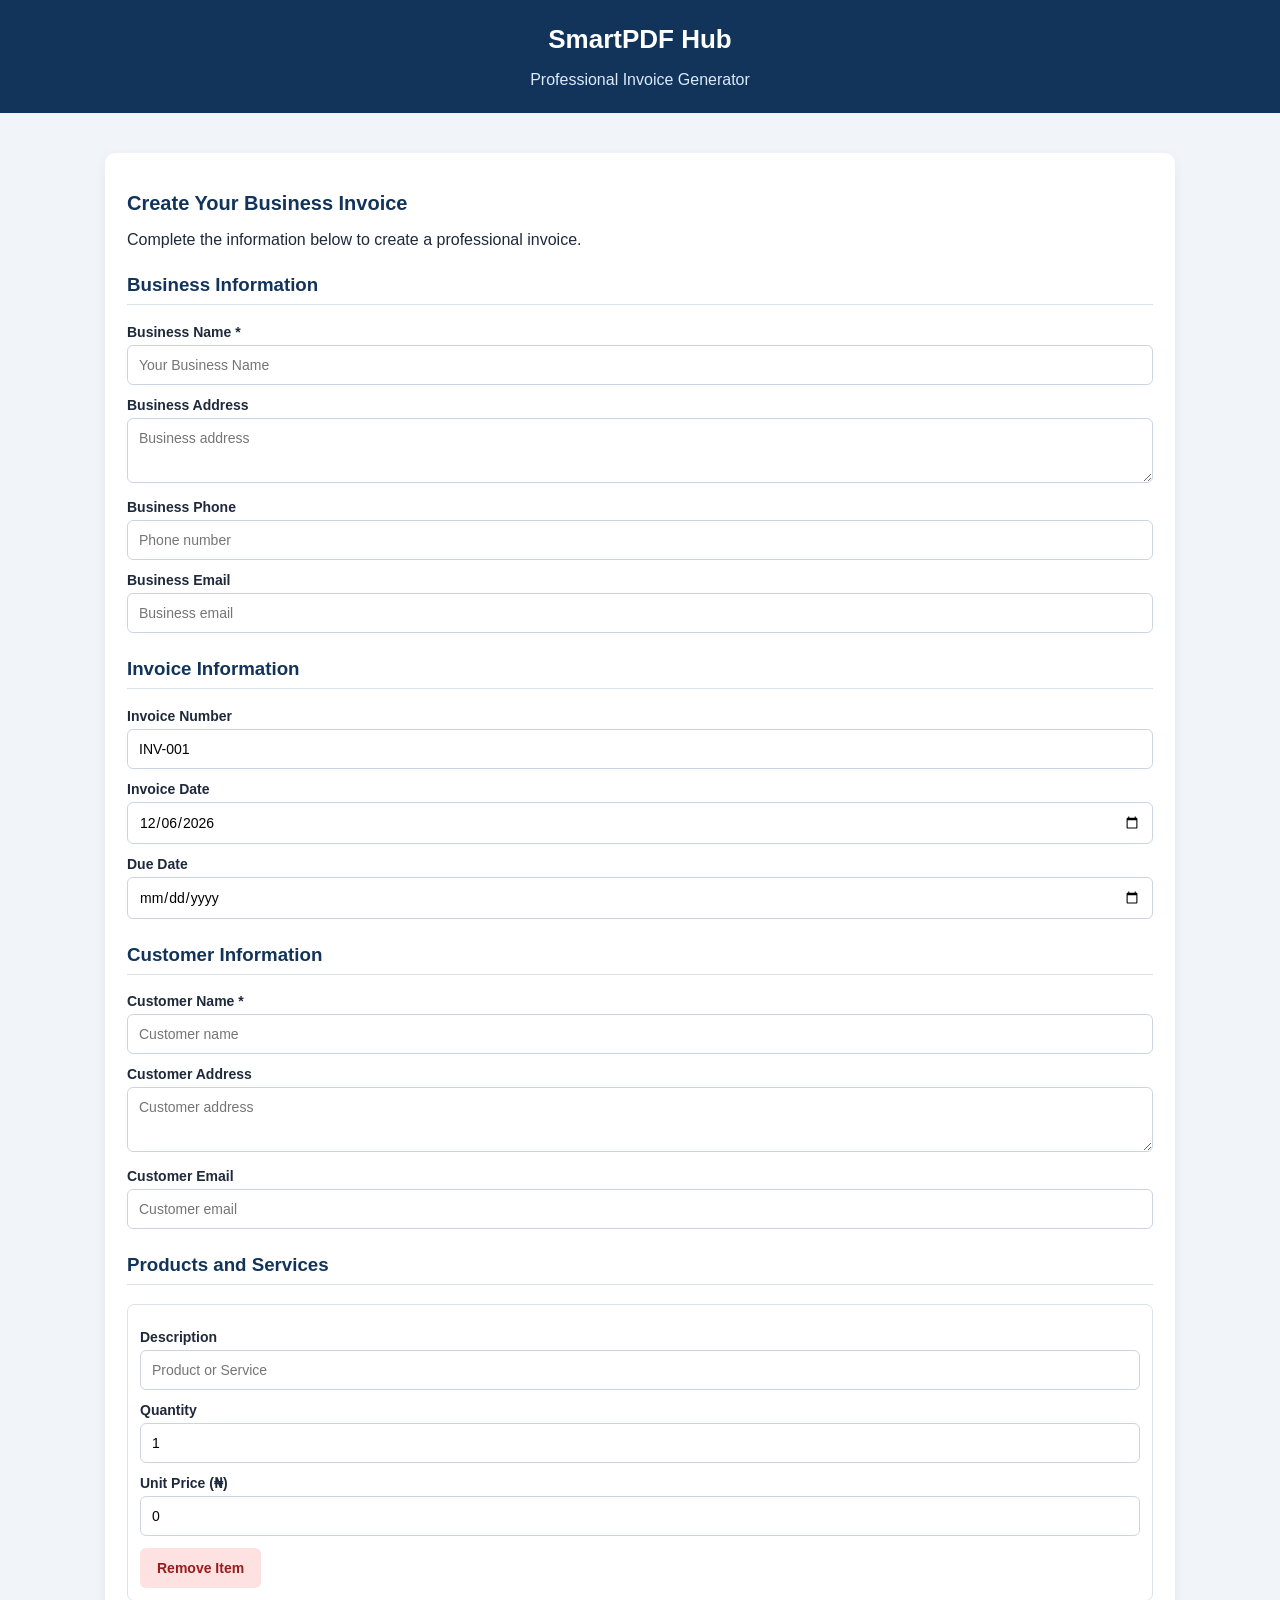
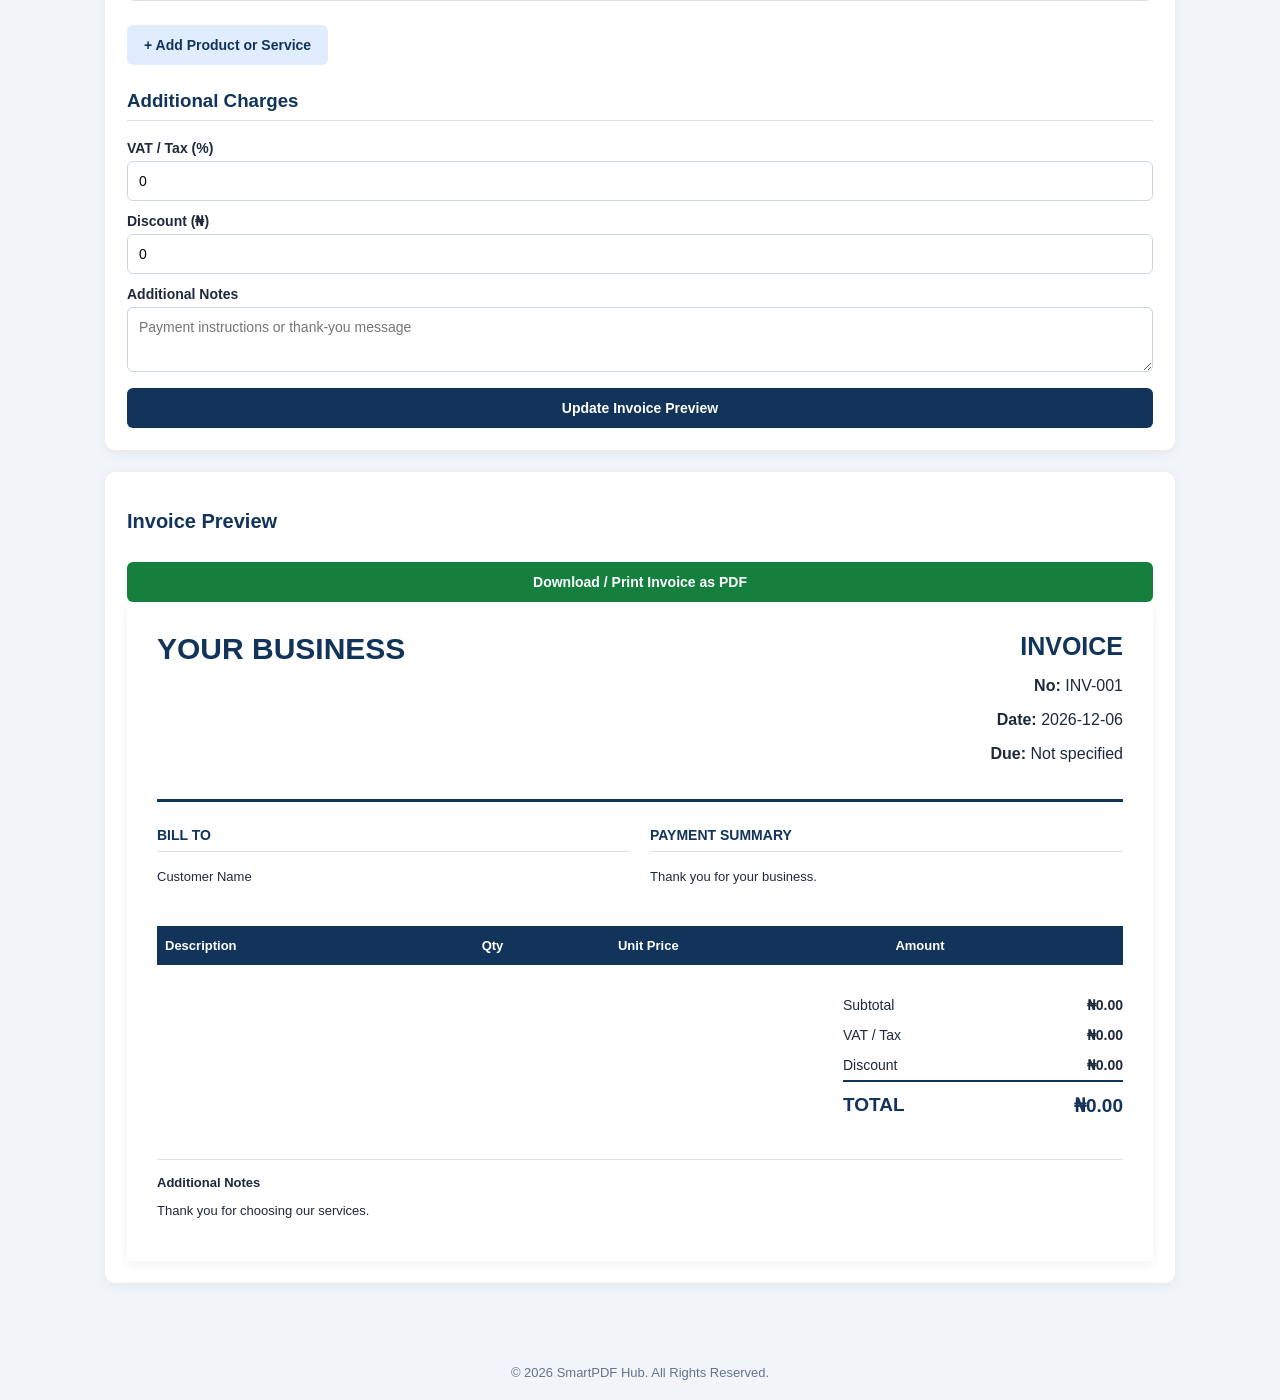
==== invoice-generator.html @ 7f0e7bc0 "Create invoice-generator.html Add Professional Invoice Generator" ====
<!DOCTYPE html>
<html lang="en">
<head>
<meta charset="UTF-8">
<meta name="viewport" content="width=device-width, initial-scale=1.0">

<title>Professional Invoice Generator | SmartPDF Hub</title>

<meta name="description" content="Create professional business invoices online for free. Calculate totals, add VAT and download printable PDF invoices with SmartPDF Hub.">

<meta name="robots" content="index, follow">

<style>
* {
    box-sizing: border-box;
}

body {
    margin: 0;
    font-family: Arial, Helvetica, sans-serif;
    background: #f1f5f9;
    color: #1e293b;
}

header {
    background: #12345a;
    color: white;
    text-align: center;
    padding: 24px 15px;
}

header h1 {
    margin: 0;
    font-size: 26px;
}

header p {
    margin-bottom: 0;
    color: #dbeafe;
}

.container {
    max-width: 1100px;
    margin: 25px auto;
    padding: 15px;
}

.panel {
    background: white;
    padding: 22px;
    border-radius: 10px;
    margin-bottom: 22px;
    box-shadow: 0 3px 12px rgba(0,0,0,.06);
}

h2 {
    color: #12345a;
    font-size: 20px;
}

h3 {
    color: #12345a;
    border-bottom: 1px solid #dbe2ea;
    padding-bottom: 8px;
    margin-top: 25px;
}

label {
    display: block;
    font-weight: bold;
    font-size: 14px;
    margin: 12px 0 5px;
}

input, textarea, select {
    width: 100%;
    padding: 11px;
    border: 1px solid #cbd5e1;
    border-radius: 6px;
    font-size: 14px;
    font-family: Arial, sans-serif;
}

textarea {
    min-height: 65px;
}

button {
    padding: 12px 17px;
    border: none;
    border-radius: 6px;
    font-weight: bold;
    cursor: pointer;
    margin-top: 12px;
    font-size: 14px;
}

.add-btn {
    background: #e0edff;
    color: #12345a;
}

.remove-btn {
    background: #fee2e2;
    color: #991b1b;
}

.generate-btn {
    background: #12345a;
    color: white;
    width: 100%;
}

.download-btn {
    background: #15803d;
    color: white;
    width: 100%;
}

.item {
    border: 1px solid #dbe2ea;
    border-radius: 7px;
    padding: 12px;
    margin: 12px 0;
}

.invoice {
    background: white;
    padding: 30px;
    box-shadow: 0 3px 12px rgba(0,0,0,.06);
    overflow-wrap: anywhere;
}

.invoice-top {
    display: flex;
    justify-content: space-between;
    gap: 15px;
    border-bottom: 3px solid #12345a;
    padding-bottom: 20px;
}

.invoice-top h1 {
    color: #12345a;
    margin: 0;
    font-size: 30px;
}

.invoice-number {
    text-align: right;
}

.invoice-number h2 {
    font-size: 25px;
    margin: 0;
}

.details {
    display: flex;
    justify-content: space-between;
    gap: 20px;
    margin: 25px 0;
}

.details div {
    flex: 1;
}

.details h3 {
    font-size: 14px;
    margin-top: 0;
}

.details p {
    font-size: 13px;
    white-space: pre-line;
    line-height: 1.7;
}

table {
    width: 100%;
    border-collapse: collapse;
    margin-top: 20px;
}

th {
    background: #12345a;
    color: white;
    padding: 12px 8px;
    font-size: 13px;
    text-align: left;
}

td {
    border-bottom: 1px solid #dbe2ea;
    padding: 12px 8px;
    font-size: 13px;
}

.totals {
    width: 280px;
    max-width: 100%;
    margin: 25px 0 0 auto;
}

.total-row {
    display: flex;
    justify-content: space-between;
    padding: 7px 0;
    font-size: 14px;
}

.grand-total {
    border-top: 2px solid #12345a;
    font-weight: bold;
    font-size: 19px;
    color: #12345a;
    padding-top: 12px;
}

.notes {
    margin-top: 35px;
    border-top: 1px solid #dbe2ea;
    padding-top: 15px;
    font-size: 13px;
}

footer {
    text-align: center;
    padding: 20px;
    color: #64748b;
    font-size: 13px;
}

@media(max-width:650px) {
    .invoice {
        padding: 15px;
    }

    .invoice-top {
        flex-direction: column;
    }

    .invoice-number {
        text-align: left;
    }

    .details {
        flex-direction: column;
    }

    table {
        font-size: 11px;
    }

    th, td {
        padding: 7px 4px;
    }
}

@page {
    size: A4;
    margin: 15mm;
}

@media print {
    body {
        background: white;
    }

    header,
    .form-panel,
    footer,
    .download-btn {
        display: none !important;
    }

    .container {
        padding: 0;
        margin: 0;
        max-width: none;
    }

    .panel {
        display: none;
    }

    .invoice {
        box-shadow: none;
        padding: 0;
    }

    .invoice-top,
    table,
    .totals,
    .notes {
        break-inside: avoid;
    }
}
</style>
</head>

<body>

<header>
<h1>SmartPDF Hub</h1>
<p>Professional Invoice Generator</p>
</header>

<main class="container">

<section class="panel form-panel">

<h2>Create Your Business Invoice</h2>

<p>Complete the information below to create a professional invoice.</p>

<h3>Business Information</h3>

<label>Business Name *</label>
<input id="business" placeholder="Your Business Name">

<label>Business Address</label>
<textarea id="businessAddress" placeholder="Business address"></textarea>

<label>Business Phone</label>
<input id="businessPhone" placeholder="Phone number">

<label>Business Email</label>
<input id="businessEmail" type="email" placeholder="Business email">

<h3>Invoice Information</h3>

<label>Invoice Number</label>
<input id="invoiceNumber" value="INV-001">

<label>Invoice Date</label>
<input id="invoiceDate" type="date">

<label>Due Date</label>
<input id="dueDate" type="date">

<h3>Customer Information</h3>

<label>Customer Name *</label>
<input id="customer" placeholder="Customer name">

<label>Customer Address</label>
<textarea id="customerAddress" placeholder="Customer address"></textarea>

<label>Customer Email</label>
<input id="customerEmail" type="email" placeholder="Customer email">

<h3>Products and Services</h3>

<div id="items"></div>

<button type="button" class="add-btn" onclick="addItem()">
+ Add Product or Service
</button>

<h3>Additional Charges</h3>

<label>VAT / Tax (%)</label>
<input id="tax" type="number" min="0" max="100" step="0.01" value="0">

<label>Discount (₦)</label>
<input id="discount" type="number" min="0" step="0.01" value="0">

<label>Additional Notes</label>
<textarea id="notes" placeholder="Payment instructions or thank-you message"></textarea>

<button type="button" class="generate-btn" onclick="updateInvoice()">
Update Invoice Preview
</button>

</section>

<section class="panel">

<h2>Invoice Preview</h2>

<button type="button" class="download-btn" onclick="downloadInvoice()">
Download / Print Invoice as PDF
</button>

<div class="invoice" id="invoice">

<div class="invoice-top">

<div>
<h1 id="p-business">YOUR BUSINESS</h1>
<p id="p-businessAddress"></p>
<p id="p-businessContact"></p>
</div>

<div class="invoice-number">
<h2>INVOICE</h2>
<p><strong>No:</strong> <span id="p-number">INV-001</span></p>
<p><strong>Date:</strong> <span id="p-date"></span></p>
<p><strong>Due:</strong> <span id="p-due"></span></p>
</div>

</div>

<div class="details">

<div>
<h3>BILL TO</h3>
<p id="p-customer">Customer Name</p>
<p id="p-customerAddress"></p>
<p id="p-customerEmail"></p>
</div>

<div>
<h3>PAYMENT SUMMARY</h3>
<p>Thank you for your business.</p>
</div>

</div>

<table>
<thead>
<tr>
<th>Description</th>
<th>Qty</th>
<th>Unit Price</th>
<th>Amount</th>
</tr>
</thead>

<tbody id="p-items">
</tbody>
</table>

<div class="totals">

<div class="total-row">
<span>Subtotal</span>
<strong id="p-subtotal">₦0.00</strong>
</div>

<div class="total-row">
<span>VAT / Tax</span>
<strong id="p-tax">₦0.00</strong>
</div>

<div class="total-row">
<span>Discount</span>
<strong id="p-discount">₦0.00</strong>
</div>

<div class="total-row grand-total">
<span>TOTAL</span>
<strong id="p-total">₦0.00</strong>
</div>

</div>

<div class="notes">
<strong>Additional Notes</strong>
<p id="p-notes">Thank you for choosing our services.</p>
</div>

</div>

</section>

</main>

<footer>
© 2026 SmartPDF Hub. All Rights Reserved.
</footer>

<script>

const money = amount =>
    "₦" + amount.toLocaleString("en-NG", {
        minimumFractionDigits: 2,
        maximumFractionDigits: 2
    });

function value(id) {
    return document.getElementById(id).value.trim();
}

function addItem() {

    const item = document.createElement("div");
    item.className = "item";

    const fields = [
        ["Description", "Product or Service"],
        ["Quantity", "1"],
        ["Unit Price (₦)", "0"]
    ];

    fields.forEach((field, index) => {

        const label = document.createElement("label");
        label.textContent = field[0];

        const input = document.createElement("input");

        input.placeholder = field[1];

        if (index > 0) {
            input.type = "number";
            input.min = "0";
            input.step = "0.01";
            input.value = field[1];
        }

        input.addEventListener("input", updateInvoice);

        item.appendChild(label);
        item.appendChild(input);

    });

    const remove = document.createElement("button");

    remove.type = "button";
    remove.className = "remove-btn";
    remove.textContent = "Remove Item";

    remove.onclick = () => {
        item.remove();
        updateInvoice();
    };

    item.appendChild(remove);

    document.getElementById("items").appendChild(item);

    updateInvoice();
}

function updateInvoice() {

    document.getElementById("p-business").textContent =
        value("business") || "YOUR BUSINESS";

    document.getElementById("p-businessAddress").textContent =
        value("businessAddress");

    document.getElementById("p-businessContact").textContent =
        [value("businessPhone"), value("businessEmail")]
        .filter(Boolean).join(" | ");

    document.getElementById("p-number").textContent =
        value("invoiceNumber");

    document.getElementById("p-date").textContent =
        value("invoiceDate") || "Not specified";

    document.getElementById("p-due").textContent =
        value("dueDate") || "Not specified";

    document.getElementById("p-customer").textContent =
        value("customer") || "Customer Name";

    document.getElementById("p-customerAddress").textContent =
        value("customerAddress");

    document.getElementById("p-customerEmail").textContent =
        value("customerEmail");

    const tbody = document.getElementById("p-items");

    tbody.replaceChildren();

    let subtotal = 0;

    document.querySelectorAll("#items .item").forEach(item => {

        const inputs = item.querySelectorAll("input");

        const description = inputs[0].value.trim();

        const quantity = Math.max(0, Number(inputs[1].value) || 0);

        const price = Math.max(0, Number(inputs[2].value) || 0);

        if (!description) return;

        const amount = quantity * price;

        subtotal += amount;

        const row = document.createElement("tr");

        [description, quantity, money(price), money(amount)]
        .forEach(text => {

            const cell = document.createElement("td");

            cell.textContent = text;

            row.appendChild(cell);

        });

        tbody.appendChild(row);

    });

    const taxRate = Math.max(0, Math.min(100,
        Number(value("tax")) || 0
    ));

    const discount = Math.max(0,
        Number(value("discount")) || 0
    );

    const taxableAmount = Math.max(0, subtotal - discount);

    const taxAmount = taxableAmount * taxRate / 100;

    const total = taxableAmount + taxAmount;

    document.getElementById("p-subtotal").textContent =
        money(subtotal);

    document.getElementById("p-tax").textContent =
        money(taxAmount);

    document.getElementById("p-discount").textContent =
        money(discount);

    document.getElementById("p-total").textContent =
        money(total);

    document.getElementById("p-notes").textContent =
        value("notes") || "Thank you for choosing our services.";

}

function downloadInvoice() {

    updateInvoice();

    if (!value("business") || !value("customer")) {
        alert("Please enter your business name and customer name.");
        return;
    }

    if (!document.querySelector("#items .item input")) {
        alert("Please add at least one product or service.");
        return;
    }

    const hasDescription = [...document.querySelectorAll("#items .item")]
        .some(item => item.querySelector("input").value.trim());

    if (!hasDescription) {
        alert("Please enter at least one product or service description.");
        return;
    }

    window.print();
}

document.querySelectorAll("input, textarea").forEach(input => {
    input.addEventListener("input", updateInvoice);
});

const today = new Date().toLocaleDateString("en-CA");

document.getElementById("invoiceDate").value = today;

addItem();

updateInvoice();

</script>

</body>
</html>
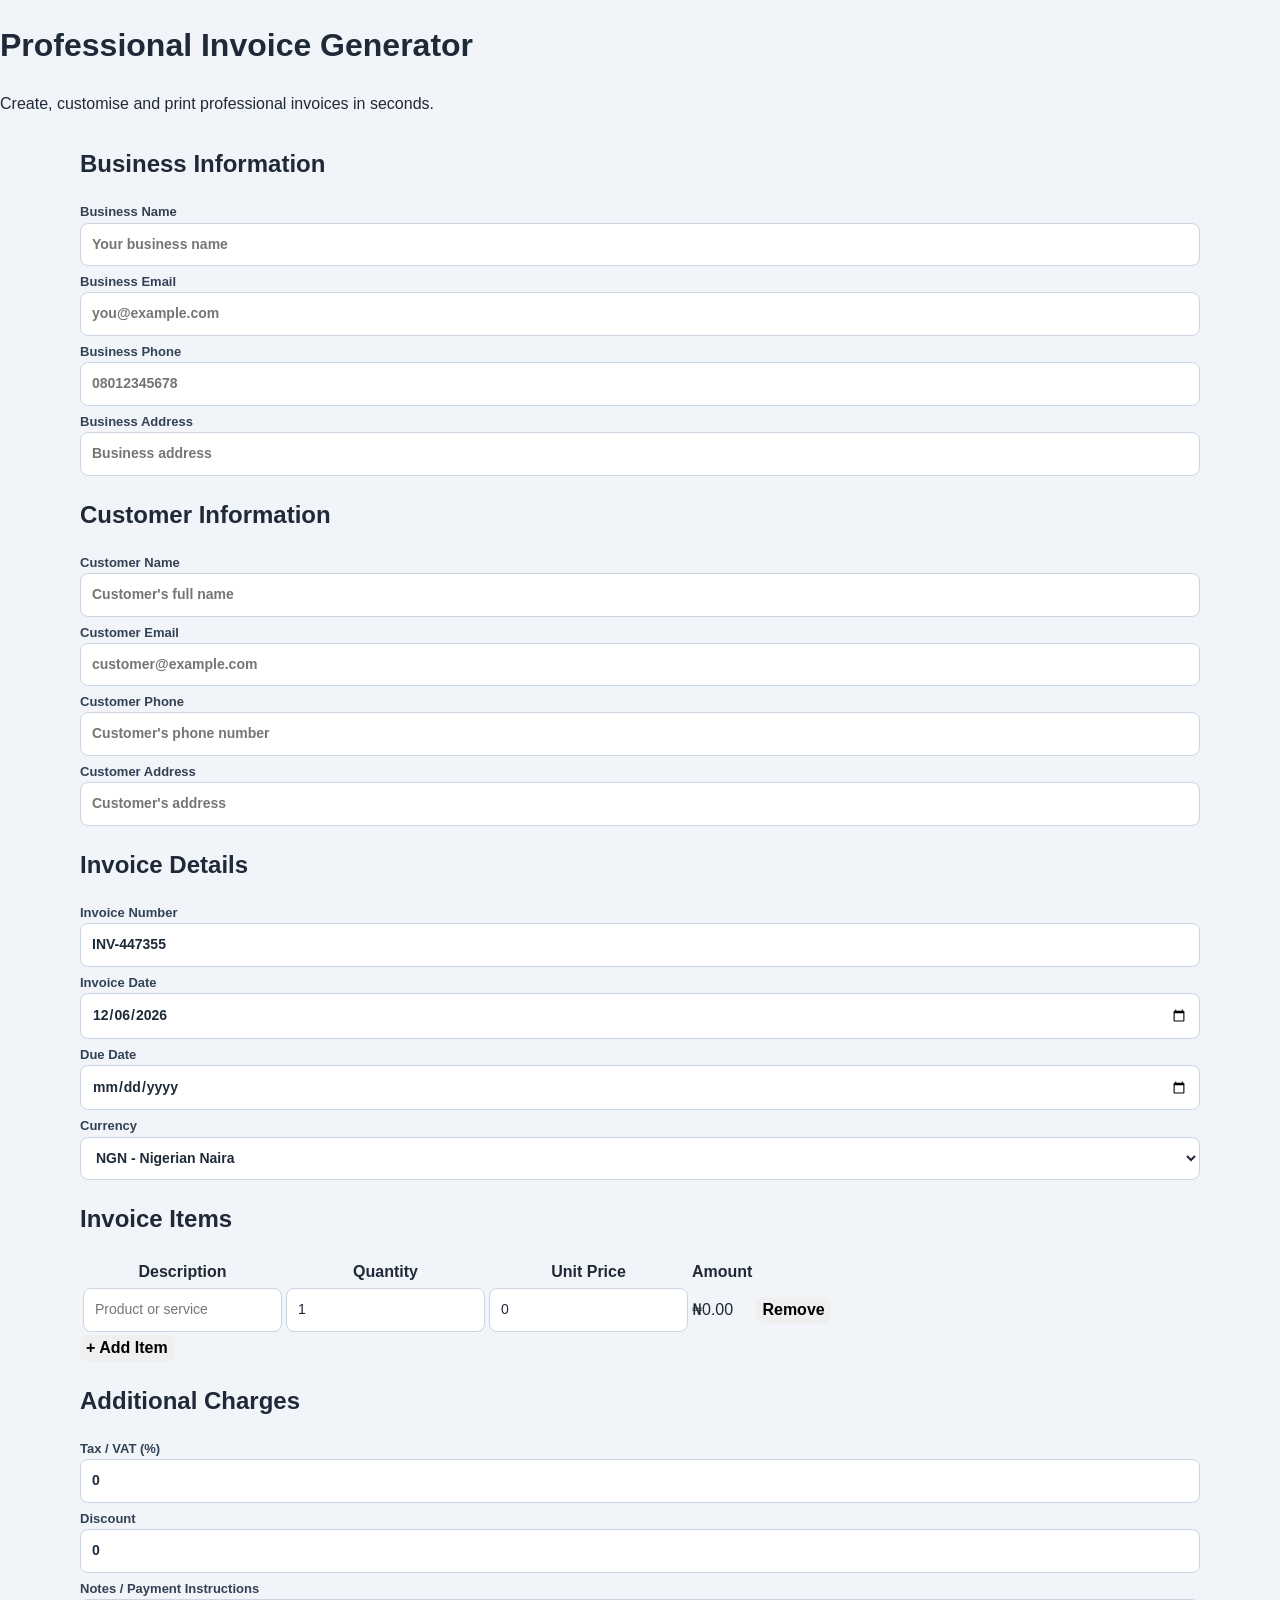
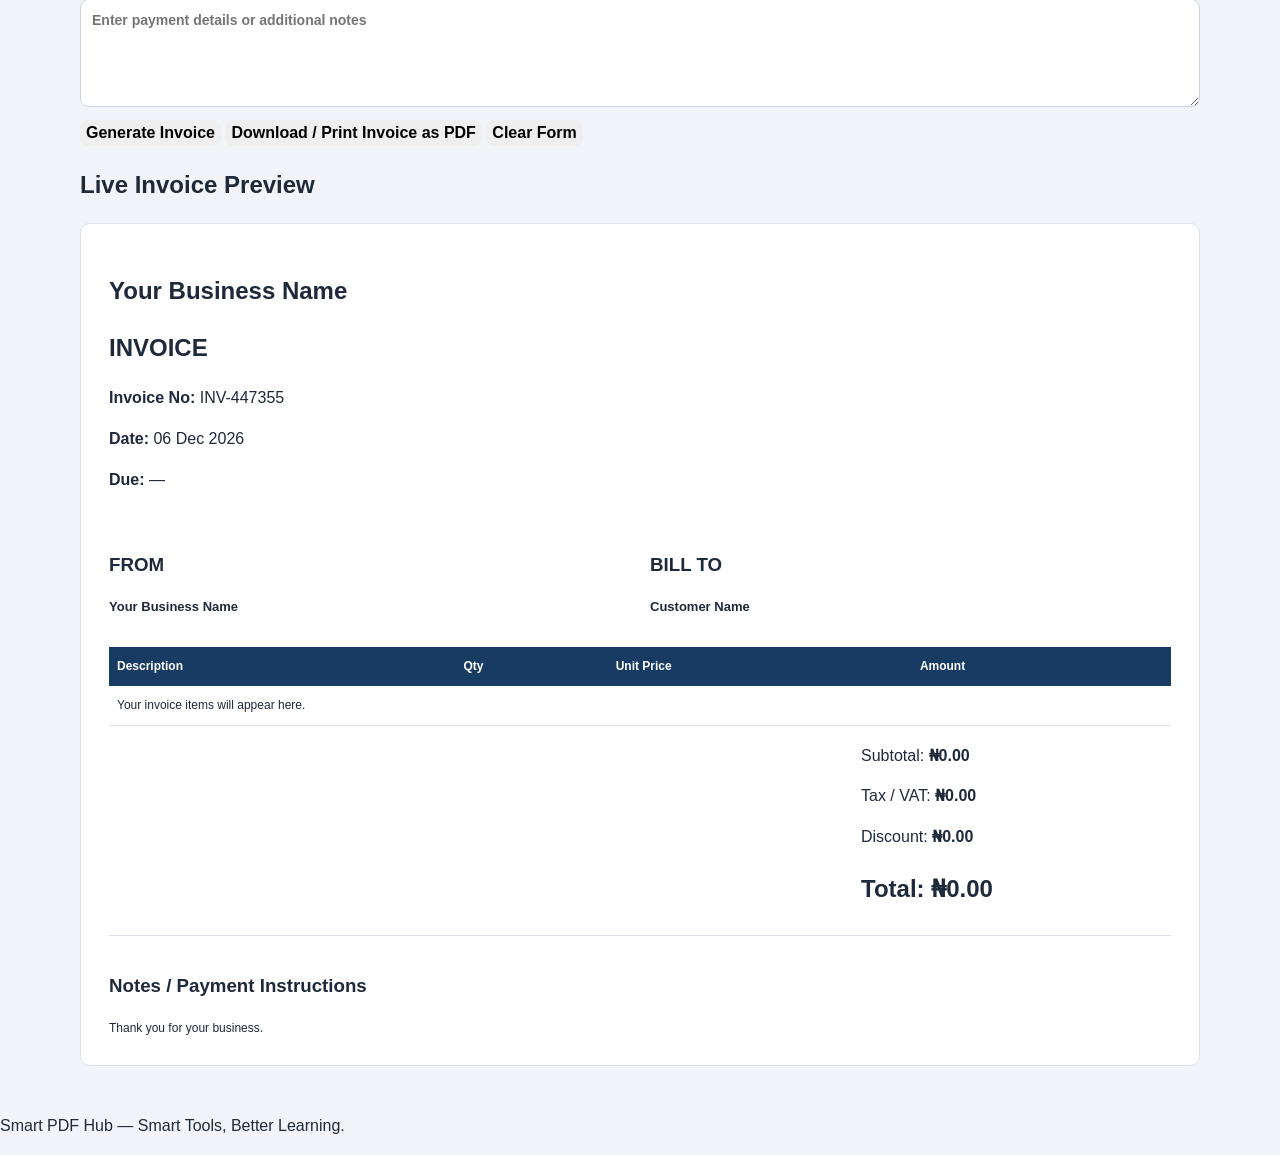
==== commit 7223612e: "Update invoice-generator.html Rebuild Professional Invoice Generator" ====
--- a/invoice-generator.html
+++ b/invoice-generator.html
@@ -1,678 +1,900 @@
 <!DOCTYPE html>
 <html lang="en">
 <head>
-<meta charset="UTF-8">
-<meta name="viewport" content="width=device-width, initial-scale=1.0">
-
-<title>Professional Invoice Generator | SmartPDF Hub</title>
-
-<meta name="description" content="Create professional business invoices online for free. Calculate totals, add VAT and download printable PDF invoices with SmartPDF Hub.">
-
-<meta name="robots" content="index, follow">
-
-<style>
-* {
-    box-sizing: border-box;
-}
-
-body {
-    margin: 0;
-    font-family: Arial, Helvetica, sans-serif;
-    background: #f1f5f9;
-    color: #1e293b;
-}
-
-header {
-    background: #12345a;
-    color: white;
-    text-align: center;
-    padding: 24px 15px;
-}
-
-header h1 {
-    margin: 0;
-    font-size: 26px;
-}
-
-header p {
-    margin-bottom: 0;
-    color: #dbeafe;
-}
-
-.container {
-    max-width: 1100px;
-    margin: 25px auto;
-    padding: 15px;
-}
-
-.panel {
-    background: white;
-    padding: 22px;
-    border-radius: 10px;
-    margin-bottom: 22px;
-    box-shadow: 0 3px 12px rgba(0,0,0,.06);
-}
-
-h2 {
-    color: #12345a;
-    font-size: 20px;
-}
-
-h3 {
-    color: #12345a;
-    border-bottom: 1px solid #dbe2ea;
-    padding-bottom: 8px;
-    margin-top: 25px;
-}
-
-label {
-    display: block;
-    font-weight: bold;
-    font-size: 14px;
-    margin: 12px 0 5px;
-}
-
-input, textarea, select {
-    width: 100%;
-    padding: 11px;
-    border: 1px solid #cbd5e1;
-    border-radius: 6px;
-    font-size: 14px;
-    font-family: Arial, sans-serif;
-}
-
-textarea {
-    min-height: 65px;
-}
-
-button {
-    padding: 12px 17px;
-    border: none;
-    border-radius: 6px;
-    font-weight: bold;
-    cursor: pointer;
-    margin-top: 12px;
-    font-size: 14px;
-}
-
-.add-btn {
-    background: #e0edff;
-    color: #12345a;
-}
-
-.remove-btn {
-    background: #fee2e2;
-    color: #991b1b;
-}
-
-.generate-btn {
-    background: #12345a;
-    color: white;
-    width: 100%;
-}
-
-.download-btn {
-    background: #15803d;
-    color: white;
-    width: 100%;
-}
-
-.item {
-    border: 1px solid #dbe2ea;
-    border-radius: 7px;
-    padding: 12px;
-    margin: 12px 0;
-}
-
-.invoice {
-    background: white;
-    padding: 30px;
-    box-shadow: 0 3px 12px rgba(0,0,0,.06);
-    overflow-wrap: anywhere;
-}
-
-.invoice-top {
-    display: flex;
-    justify-content: space-between;
-    gap: 15px;
-    border-bottom: 3px solid #12345a;
-    padding-bottom: 20px;
-}
-
-.invoice-top h1 {
-    color: #12345a;
-    margin: 0;
-    font-size: 30px;
-}
-
-.invoice-number {
-    text-align: right;
-}
-
-.invoice-number h2 {
-    font-size: 25px;
-    margin: 0;
-}
-
-.details {
-    display: flex;
-    justify-content: space-between;
-    gap: 20px;
-    margin: 25px 0;
-}
-
-.details div {
-    flex: 1;
-}
-
-.details h3 {
-    font-size: 14px;
-    margin-top: 0;
-}
-
-.details p {
-    font-size: 13px;
-    white-space: pre-line;
-    line-height: 1.7;
-}
-
-table {
-    width: 100%;
-    border-collapse: collapse;
-    margin-top: 20px;
-}
-
-th {
-    background: #12345a;
-    color: white;
-    padding: 12px 8px;
-    font-size: 13px;
-    text-align: left;
-}
-
-td {
-    border-bottom: 1px solid #dbe2ea;
-    padding: 12px 8px;
-    font-size: 13px;
-}
-
-.totals {
-    width: 280px;
-    max-width: 100%;
-    margin: 25px 0 0 auto;
-}
-
-.total-row {
-    display: flex;
-    justify-content: space-between;
-    padding: 7px 0;
-    font-size: 14px;
-}
-
-.grand-total {
-    border-top: 2px solid #12345a;
-    font-weight: bold;
-    font-size: 19px;
-    color: #12345a;
-    padding-top: 12px;
-}
-
-.notes {
-    margin-top: 35px;
-    border-top: 1px solid #dbe2ea;
-    padding-top: 15px;
-    font-size: 13px;
-}
-
-footer {
-    text-align: center;
-    padding: 20px;
-    color: #64748b;
-    font-size: 13px;
-}
-
-@media(max-width:650px) {
-    .invoice {
-        padding: 15px;
+  <meta charset="UTF-8">
+  <meta name="viewport" content="width=device-width, initial-scale=1.0">
+  <meta name="description" content="Create professional business invoices online for free. Add items, calculate tax and discounts, and print or save invoices as PDF with SmartPDF Hub.">
+  <meta name="robots" content="index, follow">
+  <meta name="author" content="SmartPDF Hub">
+  <title>Professional Invoice Generator | SmartPDF Hub</title>
+  <style>
+    :root {
+      --navy: #173b63;
+      --navy-dark: #102b49;
+      --blue: #2563eb;
+      --ink: #1f2937;
+      --muted: #64748b;
+      --line: #dbe2ea;
+      --surface: #ffffff;
+      --page: #f1f5f9;
+      --danger: #b91c1c;
+    }
+
+    * { box-sizing: border-box; }
+
+    body {
+      margin: 0;
+      background: var(--page);
+      color: var(--ink);
+      font-family: Arial, Helvetica, sans-serif;
+      line-height: 1.55;
+    }
+
+    .site-header {
+      background: var(--navy);
+      color: #fff;
+      padding: 26px 16px;
+      text-align: center;
+    }
+
+    .site-header h1 {
+      margin: 0;
+      font-size: clamp(25px, 5vw, 36px);
+    }
+
+    .site-header p {
+      margin: 7px 0 0;
+      color: #dbeafe;
+      font-size: 16px;
+    }
+
+    .container {
+      width: min(1120px, calc(100% - 28px));
+      margin: 28px auto 48px;
+    }
+
+    .intro {
+      margin: 0 0 20px;
+      color: var(--muted);
+      text-align: center;
+    }
+
+    .workspace {
+      display: grid;
+      grid-template-columns: minmax(0, 1fr) minmax(0, 1fr);
+      gap: 22px;
+      align-items: start;
+    }
+
+    .card {
+      background: var(--surface);
+      border: 1px solid var(--line);
+      border-radius: 14px;
+      padding: 22px;
+      box-shadow: 0 5px 18px rgba(15, 23, 42, .05);
+      min-width: 0;
+    }
+
+    .card h2 {
+      color: var(--navy);
+      font-size: 21px;
+      margin: 0 0 18px;
+      padding-bottom: 10px;
+      border-bottom: 1px solid var(--line);
+    }
+
+    .section-title {
+      margin: 22px 0 12px;
+      color: var(--navy);
+      font-size: 16px;
+      font-weight: 700;
+    }
+
+    .field-grid {
+      display: grid;
+      grid-template-columns: 1fr 1fr;
+      gap: 13px;
+    }
+
+    .field { min-width: 0; }
+    .field.full { grid-column: 1 / -1; }
+
+    label {
+      display: block;
+      margin: 0 0 6px;
+      font-size: 13px;
+      font-weight: 700;
+      color: #334155;
+    }
+
+    input, textarea, select {
+      width: 100%;
+      min-height: 43px;
+      border: 1px solid #cbd5e1;
+      border-radius: 8px;
+      padding: 10px 11px;
+      background: #fff;
+      color: var(--ink);
+      font: inherit;
+      font-size: 14px;
+    }
+
+    textarea {
+      min-height: 76px;
+      resize: vertical;
+    }
+
+    input:focus, textarea:focus, select:focus {
+      outline: 3px solid rgba(37, 99, 235, .15);
+      border-color: var(--blue);
+    }
+
+    .items-heading {
+      display: flex;
+      justify-content: space-between;
+      align-items: center;
+      gap: 10px;
+      margin-top: 22px;
+    }
+
+    .items-heading .section-title { margin: 0 0 12px; }
+
+    .item-row {
+      display: grid;
+      grid-template-columns: minmax(0, 2fr) 72px minmax(95px, 1fr) 38px;
+      gap: 8px;
+      align-items: end;
+      margin-bottom: 10px;
+    }
+
+    .item-row label { font-size: 11px; }
+    .item-row input { min-width: 0; padding: 9px 7px; }
+
+    button {
+      border: 0;
+      border-radius: 8px;
+      cursor: pointer;
+      font: inherit;
+      font-weight: 700;
+    }
+
+    button:focus-visible {
+      outline: 3px solid rgba(37, 99, 235, .35);
+      outline-offset: 2px;
+    }
+
+    .btn {
+      min-height: 42px;
+      padding: 10px 15px;
+    }
+
+    .btn-primary {
+      background: var(--navy);
+      color: #fff;
+    }
+
+    .btn-primary:hover { background: var(--navy-dark); }
+
+    .btn-secondary {
+      background: #e8eef6;
+      color: var(--navy);
+    }
+
+    .btn-danger {
+      width: 38px;
+      height: 43px;
+      background: #fee2e2;
+      color: var(--danger);
+      font-size: 19px;
+    }
+
+    .actions {
+      display: flex;
+      flex-wrap: wrap;
+      gap: 10px;
+      margin-top: 20px;
+    }
+
+    .hint {
+      color: var(--muted);
+      font-size: 12px;
+      margin: 12px 0 0;
+    }
+
+    #invoicePreview {
+      background: #fff;
+      color: #1e293b;
+      border: 1px solid var(--line);
+      border-radius: 10px;
+      padding: 28px;
+      min-height: 500px;
+      overflow-wrap: anywhere;
     }
 
     .invoice-top {
-        flex-direction: column;
-    }
-
-    .invoice-number {
-        text-align: left;
-    }
-
-    .details {
-        flex-direction: column;
-    }
-
-    table {
-        font-size: 11px;
-    }
-
-    th, td {
+      display: flex;
+      justify-content: space-between;
+      gap: 18px;
+      padding-bottom: 20px;
+      border-bottom: 3px solid var(--navy);
+    }
+
+    .invoice-brand h3 {
+      margin: 0 0 5px;
+      color: var(--navy);
+      font-size: 23px;
+    }
+
+    .invoice-brand p, .invoice-meta p {
+      margin: 2px 0;
+      color: #64748b;
+      font-size: 12px;
+    }
+
+    .invoice-meta { text-align: right; }
+
+    .invoice-meta h2 {
+      border: 0;
+      margin: 0 0 6px;
+      padding: 0;
+      font-size: 25px;
+      color: var(--navy);
+    }
+
+    .invoice-parties {
+      display: grid;
+      grid-template-columns: 1fr 1fr;
+      gap: 20px;
+      padding: 22px 0;
+    }
+
+    .invoice-parties h4, .preview-notes h4 {
+      margin: 0 0 8px;
+      color: var(--navy);
+      font-size: 12px;
+      letter-spacing: .6px;
+      text-transform: uppercase;
+      border-bottom: 1px solid var(--line);
+      padding-bottom: 7px;
+    }
+
+    .invoice-parties p {
+      margin: 3px 0;
+      font-size: 13px;
+      white-space: pre-line;
+    }
+
+    .invoice-table {
+      width: 100%;
+      border-collapse: collapse;
+      margin: 5px 0 18px;
+      font-size: 12px;
+    }
+
+    .invoice-table th {
+      background: var(--navy);
+      color: #fff;
+      text-align: left;
+      padding: 10px 8px;
+    }
+
+    .invoice-table td {
+      border-bottom: 1px solid var(--line);
+      padding: 10px 8px;
+      vertical-align: top;
+    }
+
+    .invoice-table .number {
+      text-align: right;
+      white-space: nowrap;
+    }
+
+    .totals {
+      width: min(100%, 310px);
+      margin-left: auto;
+    }
+
+    .total-row {
+      display: flex;
+      justify-content: space-between;
+      gap: 15px;
+      padding: 6px 0;
+      font-size: 13px;
+    }
+
+    .total-row.grand {
+      border-top: 2px solid var(--navy);
+      margin-top: 7px;
+      padding-top: 12px;
+      color: var(--navy);
+      font-size: 19px;
+      font-weight: 700;
+    }
+
+    .preview-notes {
+      margin-top: 28px;
+      padding-top: 16px;
+      border-top: 1px solid var(--line);
+    }
+
+    .preview-notes p {
+      margin: 0;
+      font-size: 12px;
+      white-space: pre-line;
+    }
+
+    .thank-you {
+      margin-top: 28px;
+      text-align: center;
+      color: var(--muted);
+      font-size: 11px;
+    }
+
+    .site-footer {
+      background: #0f172a;
+      color: #e2e8f0;
+      text-align: center;
+      padding: 18px 12px;
+      font-size: 13px;
+    }
+
+    @media (max-width: 820px) {
+      .workspace { grid-template-columns: 1fr; }
+    }
+
+    @media (max-width: 520px) {
+      .container {
+        width: min(100% - 18px, 1120px);
+        margin-top: 16px;
+      }
+
+      .card { padding: 15px; }
+      .field-grid { grid-template-columns: 1fr; }
+      .field.full { grid-column: auto; }
+
+      .item-row {
+        grid-template-columns: minmax(0, 1fr) 62px minmax(82px, .9fr) 34px;
+        gap: 5px;
+      }
+
+      .btn-danger { width: 34px; }
+      #invoicePreview { padding: 15px; }
+      .invoice-top { flex-direction: column; }
+      .invoice-meta { text-align: left; }
+      .invoice-parties { gap: 12px; }
+      .invoice-table { font-size: 10px; }
+
+      .invoice-table th,
+      .invoice-table td {
         padding: 7px 4px;
-    }
-}
-
-@page {
-    size: A4;
-    margin: 15mm;
-}
-
-@media print {
-    body {
-        background: white;
-    }
-
-    header,
-    .form-panel,
-    footer,
-    .download-btn {
-        display: none !important;
-    }
-
-    .container {
-        padding: 0;
-        margin: 0;
-        max-width: none;
-    }
-
-    .panel {
-        display: none;
-    }
-
-    .invoice {
-        box-shadow: none;
-        padding: 0;
-    }
-
-    .invoice-top,
-    table,
-    .totals,
-    .notes {
+      }
+    }
+
+    /* Print only the completed invoice preview. */
+    @page {
+      size: A4;
+      margin: 12mm;
+    }
+
+    @media print {
+      html, body {
+        background: #fff !important;
+        margin: 0 !important;
+        padding: 0 !important;
+        width: 100% !important;
+        -webkit-print-color-adjust: exact !important;
+        print-color-adjust: exact !important;
+      }
+
+      body * {
+        visibility: hidden !important;
+      }
+
+      #invoicePreview, #invoicePreview * {
+        visibility: visible !important;
+      }
+
+      #invoicePreview {
+        display: block !important;
+        position: absolute !important;
+        left: 0 !important;
+        top: 0 !important;
+        width: 100% !important;
+        min-height: 0 !important;
+        margin: 0 !important;
+        padding: 0 !important;
+        border: 0 !important;
+        border-radius: 0 !important;
+        box-shadow: none !important;
+        overflow: visible !important;
+        background: #fff !important;
+      }
+
+      #invoicePreview .invoice-table th {
+        background: #173b63 !important;
+        color: #fff !important;
+      }
+
+      #invoicePreview .invoice-table tr,
+      #invoicePreview .invoice-parties,
+      #invoicePreview .totals,
+      #invoicePreview .preview-notes {
         break-inside: avoid;
-    }
-}
-</style>
+        page-break-inside: avoid;
+      }
+    }
+        </style>
 </head>
-
 <body>
-
-<header>
-<h1>SmartPDF Hub</h1>
-<p>Professional Invoice Generator</p>
-</header>
-
-<main class="container">
-
-<section class="panel form-panel">
-
-<h2>Create Your Business Invoice</h2>
-
-<p>Complete the information below to create a professional invoice.</p>
-
-<h3>Business Information</h3>
-
-<label>Business Name *</label>
-<input id="business" placeholder="Your Business Name">
-
-<label>Business Address</label>
-<textarea id="businessAddress" placeholder="Business address"></textarea>
-
-<label>Business Phone</label>
-<input id="businessPhone" placeholder="Phone number">
-
-<label>Business Email</label>
-<input id="businessEmail" type="email" placeholder="Business email">
-
-<h3>Invoice Information</h3>
-
-<label>Invoice Number</label>
-<input id="invoiceNumber" value="INV-001">
-
-<label>Invoice Date</label>
-<input id="invoiceDate" type="date">
-
-<label>Due Date</label>
-<input id="dueDate" type="date">
-
-<h3>Customer Information</h3>
-
-<label>Customer Name *</label>
-<input id="customer" placeholder="Customer name">
-
-<label>Customer Address</label>
-<textarea id="customerAddress" placeholder="Customer address"></textarea>
-
-<label>Customer Email</label>
-<input id="customerEmail" type="email" placeholder="Customer email">
-
-<h3>Products and Services</h3>
-
-<div id="items"></div>
-
-<button type="button" class="add-btn" onclick="addItem()">
-+ Add Product or Service
-</button>
-
-<h3>Additional Charges</h3>
-
-<label>VAT / Tax (%)</label>
-<input id="tax" type="number" min="0" max="100" step="0.01" value="0">
-
-<label>Discount (₦)</label>
-<input id="discount" type="number" min="0" step="0.01" value="0">
-
-<label>Additional Notes</label>
-<textarea id="notes" placeholder="Payment instructions or thank-you message"></textarea>
-
-<button type="button" class="generate-btn" onclick="updateInvoice()">
-Update Invoice Preview
-</button>
-
-</section>
-
-<section class="panel">
-
-<h2>Invoice Preview</h2>
-
-<button type="button" class="download-btn" onclick="downloadInvoice()">
-Download / Print Invoice as PDF
-</button>
-
-<div class="invoice" id="invoice">
-
-<div class="invoice-top">
-
-<div>
-<h1 id="p-business">YOUR BUSINESS</h1>
-<p id="p-businessAddress"></p>
-<p id="p-businessContact"></p>
-</div>
-
-<div class="invoice-number">
-<h2>INVOICE</h2>
-<p><strong>No:</strong> <span id="p-number">INV-001</span></p>
-<p><strong>Date:</strong> <span id="p-date"></span></p>
-<p><strong>Due:</strong> <span id="p-due"></span></p>
-</div>
-
-</div>
-
-<div class="details">
-
-<div>
-<h3>BILL TO</h3>
-<p id="p-customer">Customer Name</p>
-<p id="p-customerAddress"></p>
-<p id="p-customerEmail"></p>
-</div>
-
-<div>
-<h3>PAYMENT SUMMARY</h3>
-<p>Thank you for your business.</p>
-</div>
-
-</div>
-
-<table>
-<thead>
-<tr>
-<th>Description</th>
-<th>Qty</th>
-<th>Unit Price</th>
-<th>Amount</th>
-</tr>
-</thead>
-
-<tbody id="p-items">
-</tbody>
-</table>
-
-<div class="totals">
-
-<div class="total-row">
-<span>Subtotal</span>
-<strong id="p-subtotal">₦0.00</strong>
-</div>
-
-<div class="total-row">
-<span>VAT / Tax</span>
-<strong id="p-tax">₦0.00</strong>
-</div>
-
-<div class="total-row">
-<span>Discount</span>
-<strong id="p-discount">₦0.00</strong>
-</div>
-
-<div class="total-row grand-total">
-<span>TOTAL</span>
-<strong id="p-total">₦0.00</strong>
-</div>
-
-</div>
-
-<div class="notes">
-<strong>Additional Notes</strong>
-<p id="p-notes">Thank you for choosing our services.</p>
-</div>
-
-</div>
-
-</section>
-
-</main>
-
-<footer>
-© 2026 SmartPDF Hub. All Rights Reserved.
-</footer>
-
-<script>
-
-const money = amount =>
-    "₦" + amount.toLocaleString("en-NG", {
-        minimumFractionDigits: 2,
-        maximumFractionDigits: 2
+  <header class="topbar">
+    <h1>Professional Invoice Generator</h1>
+    <p>Create, customise and print professional invoices in seconds.</p>
+  </header>
+
+  <main class="container">
+    <section class="panel">
+      <h2>Business Information</h2>
+
+      <div class="form-grid">
+        <label>Business Name
+          <input id="businessName" type="text" placeholder="Your business name">
+        </label>
+
+        <label>Business Email
+          <input id="businessEmail" type="email" placeholder="you@example.com">
+        </label>
+
+        <label>Business Phone
+          <input id="businessPhone" type="text" placeholder="08012345678">
+        </label>
+
+        <label>Business Address
+          <input id="businessAddress" type="text" placeholder="Business address">
+        </label>
+      </div>
+
+      <h2>Customer Information</h2>
+
+      <div class="form-grid">
+        <label>Customer Name
+          <input id="customerName" type="text" placeholder="Customer's full name">
+        </label>
+
+        <label>Customer Email
+          <input id="customerEmail" type="email" placeholder="customer@example.com">
+        </label>
+
+        <label>Customer Phone
+          <input id="customerPhone" type="text" placeholder="Customer's phone number">
+        </label>
+
+        <label>Customer Address
+          <input id="customerAddress" type="text" placeholder="Customer's address">
+        </label>
+      </div>
+
+      <h2>Invoice Details</h2>
+
+      <div class="form-grid">
+        <label>Invoice Number
+          <input id="invoiceNumber" type="text">
+        </label>
+
+        <label>Invoice Date
+          <input id="invoiceDate" type="date">
+        </label>
+
+        <label>Due Date
+          <input id="dueDate" type="date">
+        </label>
+
+        <label>Currency
+          <select id="currency">
+            <option value="NGN">NGN - Nigerian Naira</option>
+            <option value="USD">USD - US Dollar</option>
+            <option value="GBP">GBP - British Pound</option>
+            <option value="EUR">EUR - Euro</option>
+            <option value="GHS">GHS - Ghanaian Cedi</option>
+          </select>
+        </label>
+      </div>
+
+      <h2>Invoice Items</h2>
+
+      <div class="table-wrap">
+        <table class="input-table">
+          <thead>
+            <tr>
+              <th>Description</th>
+              <th>Quantity</th>
+              <th>Unit Price</th>
+              <th>Amount</th>
+              <th></th>
+            </tr>
+          </thead>
+          <tbody id="itemsBody">
+            <tr>
+              <td><input class="item-description" type="text" placeholder="Product or service"></td>
+              <td><input class="item-quantity" type="number" min="1" value="1"></td>
+              <td><input class="item-price" type="number" min="0" step="0.01" value="0"></td>
+              <td class="item-amount">0.00</td>
+              <td><button type="button" class="remove-item">Remove</button></td>
+            </tr>
+          </tbody>
+        </table>
+      </div>
+
+      <button type="button" id="addItem" class="secondary-btn">+ Add Item</button>
+
+      <h2>Additional Charges</h2>
+
+      <div class="form-grid">
+        <label>Tax / VAT (%)
+          <input id="taxRate" type="number" min="0" step="0.01" value="0">
+        </label>
+
+        <label>Discount
+          <input id="discount" type="number" min="0" step="0.01" value="0">
+        </label>
+      </div>
+
+      <label>Notes / Payment Instructions
+        <textarea id="notes" rows="4" placeholder="Enter payment details or additional notes"></textarea>
+      </label>
+
+      <div class="button-row">
+        <button type="button" id="generateInvoice" class="primary-btn">Generate Invoice</button>
+        <button type="button" id="downloadInvoice" class="primary-btn">Download / Print Invoice as PDF</button>
+        <button type="button" id="clearForm" class="secondary-btn">Clear Form</button>
+      </div>
+    </section>
+
+    <section class="panel preview-panel">
+      <h2>Live Invoice Preview</h2>
+
+      <div id="invoicePreview">
+        <div class="invoice-heading">
+          <div>
+            <h1 id="previewBusinessName">Your Business Name</h1>
+            <p id="previewBusinessDetails">Your business details will appear here.</p>
+          </div>
+          <div class="invoice-title">
+            <h2>INVOICE</h2>
+            <p><strong>Invoice No:</strong> <span id="previewInvoiceNumber">INV-001</span></p>
+            <p><strong>Date:</strong> <span id="previewInvoiceDate">—</span></p>
+            <p><strong>Due:</strong> <span id="previewDueDate">—</span></p>
+          </div>
+        </div>
+
+        <div class="invoice-parties">
+          <div>
+            <h3>FROM</h3>
+            <p id="previewFrom">Your business information</p>
+          </div>
+          <div>
+            <h3>BILL TO</h3>
+            <p id="previewCustomer">Customer information</p>
+          </div>
+        </div>
+
+        <table class="invoice-table">
+          <thead>
+            <tr>
+              <th>Description</th>
+              <th>Qty</th>
+              <th>Unit Price</th>
+              <th>Amount</th>
+            </tr>
+          </thead>
+          <tbody id="previewItems">
+            <tr>
+              <td colspan="4">Your invoice items will appear here.</td>
+            </tr>
+          </tbody>
+        </table>
+
+        <div class="totals">
+          <p>Subtotal: <strong id="previewSubtotal">0.00</strong></p>
+          <p>Tax / VAT: <strong id="previewTax">0.00</strong></p>
+          <p>Discount: <strong id="previewDiscount">0.00</strong></p>
+          <h2>Total: <span id="previewTotal">0.00</span></h2>
+        </div>
+
+        <div class="preview-notes">
+          <h3>Notes / Payment Instructions</h3>
+          <p id="previewNotes">Thank you for your business.</p>
+        </div>
+      </div>
+    </section>
+  </main>
+
+  <footer>
+    <p>Smart PDF Hub — Smart Tools, Better Learning.</p>
+  </footer>
+    <script>
+    const $ = id => document.getElementById(id);
+
+    function getCurrency() {
+      return $('currency').value;
+    }
+
+    function money(amount) {
+      return new Intl.NumberFormat('en-NG', {
+        style: 'currency',
+        currency: getCurrency()
+      }).format(Number(amount) || 0);
+    }
+
+    function formatDate(value) {
+      if (!value) return '—';
+
+      const date = new Date(value + 'T00:00:00');
+
+      return date.toLocaleDateString('en-GB', {
+        day: '2-digit',
+        month: 'short',
+        year: 'numeric'
+      });
+    }
+
+    function escapeHTML(value) {
+      return String(value || '').replace(/[&<>"']/g, character => ({
+        '&': '&amp;',
+        '<': '&lt;',
+        '>': '&gt;',
+        '"': '&quot;',
+        "'": '&#039;'
+      })[character]);
+    }
+
+    function calculateInvoice() {
+      let subtotal = 0;
+
+      document.querySelectorAll('#itemsBody tr').forEach(row => {
+        const quantity = Math.max(
+          0,
+          Number(row.querySelector('.item-quantity').value) || 0
+        );
+
+        const price = Math.max(
+          0,
+          Number(row.querySelector('.item-price').value) || 0
+        );
+
+        const amount = quantity * price;
+
+        subtotal += amount;
+
+        row.querySelector('.item-amount').textContent = money(amount);
+      });
+
+      const taxRate = Math.max(0, Number($('taxRate').value) || 0);
+      const discount = Math.max(0, Number($('discount').value) || 0);
+
+      const tax = subtotal * taxRate / 100;
+      const total = Math.max(0, subtotal + tax - discount);
+
+      $('previewSubtotal').textContent = money(subtotal);
+      $('previewTax').textContent = money(tax);
+      $('previewDiscount').textContent = money(discount);
+      $('previewTotal').textContent = money(total);
+
+      return { subtotal, tax, discount, total };
+    }
+
+    function updatePreview() {
+      const businessName = $('businessName').value.trim();
+      const businessEmail = $('businessEmail').value.trim();
+      const businessPhone = $('businessPhone').value.trim();
+      const businessAddress = $('businessAddress').value.trim();
+
+      const customerName = $('customerName').value.trim();
+      const customerEmail = $('customerEmail').value.trim();
+      const customerPhone = $('customerPhone').value.trim();
+      const customerAddress = $('customerAddress').value.trim();
+
+      $('previewBusinessName').textContent =
+        businessName || 'Your Business Name';
+
+      $('previewBusinessDetails').textContent =
+        [businessEmail, businessPhone, businessAddress]
+          .filter(Boolean).join(' | ');
+
+      $('previewInvoiceNumber').textContent =
+        $('invoiceNumber').value || 'INV-001';
+
+      $('previewInvoiceDate').textContent =
+        formatDate($('invoiceDate').value);
+
+      $('previewDueDate').textContent =
+        formatDate($('dueDate').value);
+
+      $('previewFrom').innerHTML =
+        `<strong>${escapeHTML(businessName || 'Your Business Name')}</strong><br>` +
+        [businessEmail, businessPhone, businessAddress]
+          .filter(Boolean).map(escapeHTML).join('<br>');
+
+      $('previewCustomer').innerHTML =
+        `<strong>${escapeHTML(customerName || 'Customer Name')}</strong><br>` +
+        [customerEmail, customerPhone, customerAddress]
+          .filter(Boolean).map(escapeHTML).join('<br>');
+
+      const previewItems = $('previewItems');
+      previewItems.innerHTML = '';
+
+      const rows = document.querySelectorAll('#itemsBody tr');
+      let hasItems = false;
+
+      rows.forEach(row => {
+        const description =
+          row.querySelector('.item-description').value.trim();
+
+        const quantity =
+          Number(row.querySelector('.item-quantity').value) || 0;
+
+        const price =
+          Number(row.querySelector('.item-price').value) || 0;
+
+        if (!description && !price) return;
+
+        hasItems = true;
+
+        const amount = quantity * price;
+        const tr = document.createElement('tr');
+
+        tr.innerHTML = `
+          <td>${escapeHTML(description || 'Item')}</td>
+          <td>${quantity}</td>
+          <td>${money(price)}</td>
+          <td>${money(amount)}</td>
+        `;
+
+        previewItems.appendChild(tr);
+      });
+
+      if (!hasItems) {
+        previewItems.innerHTML =
+          '<tr><td colspan="4">Your invoice items will appear here.</td></tr>';
+      }
+
+      $('previewNotes').textContent =
+        $('notes').value.trim() || 'Thank you for your business.';
+
+      calculateInvoice();
+    }
+
+    function addItem() {
+      const row = document.createElement('tr');
+
+      row.innerHTML = `
+        <td>
+          <input class="item-description" type="text"
+            placeholder="Product or service">
+        </td>
+        <td>
+          <input class="item-quantity" type="number"
+            min="1" value="1">
+        </td>
+        <td>
+          <input class="item-price" type="number"
+            min="0" step="0.01" value="0">
+        </td>
+        <td class="item-amount">0.00</td>
+        <td>
+          <button type="button" class="remove-item">Remove</button>
+        </td>
+      `;
+
+      $('itemsBody').appendChild(row);
+      updatePreview();
+    }
+
+    function clearForm() {
+      if (!confirm('Are you sure you want to clear this invoice?')) {
+        return;
+      }
+
+      document.querySelectorAll(
+        '#businessName, #businessEmail, #businessPhone, ' +
+        '#businessAddress, #customerName, #customerEmail, ' +
+        '#customerPhone, #customerAddress, #notes'
+      ).forEach(input => input.value = '');
+
+      $('taxRate').value = 0;
+      $('discount').value = 0;
+      $('currency').value = 'NGN';
+
+      $('invoiceNumber').value =
+        'INV-' + Date.now().toString().slice(-6);
+
+      $('invoiceDate').value =
+        new Date().toISOString().slice(0, 10);
+
+      $('dueDate').value = '';
+
+      $('itemsBody').innerHTML = `
+        <tr>
+          <td><input class="item-description" type="text"
+            placeholder="Product or service"></td>
+          <td><input class="item-quantity" type="number"
+            min="1" value="1"></td>
+          <td><input class="item-price" type="number"
+            min="0" step="0.01" value="0"></td>
+          <td class="item-amount">0.00</td>
+          <td><button type="button" class="remove-item">Remove</button></td>
+        </tr>
+      `;
+
+      updatePreview();
+    }
+
+    function downloadInvoice() {
+      updatePreview();
+
+      const business = $('businessName').value.trim();
+      const customer = $('customerName').value.trim();
+
+      if (!business || !customer) {
+        alert('Please enter your business name and customer name before printing.');
+        return;
+      }
+
+      const hasItems = Array.from(
+        document.querySelectorAll('.item-description')
+      ).some(input => input.value.trim());
+
+      if (!hasItems) {
+        alert('Please add at least one invoice item.');
+        return;
+      }
+
+      window.print();
+    }
+
+    document.addEventListener('input', function(event) {
+      if (
+        event.target.closest('#itemsBody') ||
+        ['taxRate', 'discount'].includes(event.target.id) ||
+        event.target.matches('input, textarea, select')
+      ) {
+        updatePreview();
+      }
     });
 
-function value(id) {
-    return document.getElementById(id).value.trim();
-}
-
-function addItem() {
-
-    const item = document.createElement("div");
-    item.className = "item";
-
-    const fields = [
-        ["Description", "Product or Service"],
-        ["Quantity", "1"],
-        ["Unit Price (₦)", "0"]
-    ];
-
-    fields.forEach((field, index) => {
-
-        const label = document.createElement("label");
-        label.textContent = field[0];
-
-        const input = document.createElement("input");
-
-        input.placeholder = field[1];
-
-        if (index > 0) {
-            input.type = "number";
-            input.min = "0";
-            input.step = "0.01";
-            input.value = field[1];
+    document.addEventListener('change', updatePreview);
+
+    $('addItem').addEventListener('click', addItem);
+
+    $('generateInvoice').addEventListener('click', function() {
+      updatePreview();
+      alert('Your invoice preview has been updated.');
+    });
+
+    $('downloadInvoice').addEventListener('click', downloadInvoice);
+
+    $('clearForm').addEventListener('click', clearForm);
+
+    $('itemsBody').addEventListener('click', function(event) {
+      if (event.target.classList.contains('remove-item')) {
+        const rows = $('itemsBody').querySelectorAll('tr');
+
+        if (rows.length === 1) {
+          alert('At least one item row must remain.');
+          return;
         }
 
-        input.addEventListener("input", updateInvoice);
-
-        item.appendChild(label);
-        item.appendChild(input);
-
+        event.target.closest('tr').remove();
+        updatePreview();
+      }
     });
 
-    const remove = document.createElement("button");
-
-    remove.type = "button";
-    remove.className = "remove-btn";
-    remove.textContent = "Remove Item";
-
-    remove.onclick = () => {
-        item.remove();
-        updateInvoice();
-    };
-
-    item.appendChild(remove);
-
-    document.getElementById("items").appendChild(item);
-
-    updateInvoice();
-}
-
-function updateInvoice() {
-
-    document.getElementById("p-business").textContent =
-        value("business") || "YOUR BUSINESS";
-
-    document.getElementById("p-businessAddress").textContent =
-        value("businessAddress");
-
-    document.getElementById("p-businessContact").textContent =
-        [value("businessPhone"), value("businessEmail")]
-        .filter(Boolean).join(" | ");
-
-    document.getElementById("p-number").textContent =
-        value("invoiceNumber");
-
-    document.getElementById("p-date").textContent =
-        value("invoiceDate") || "Not specified";
-
-    document.getElementById("p-due").textContent =
-        value("dueDate") || "Not specified";
-
-    document.getElementById("p-customer").textContent =
-        value("customer") || "Customer Name";
-
-    document.getElementById("p-customerAddress").textContent =
-        value("customerAddress");
-
-    document.getElementById("p-customerEmail").textContent =
-        value("customerEmail");
-
-    const tbody = document.getElementById("p-items");
-
-    tbody.replaceChildren();
-
-    let subtotal = 0;
-
-    document.querySelectorAll("#items .item").forEach(item => {
-
-        const inputs = item.querySelectorAll("input");
-
-        const description = inputs[0].value.trim();
-
-        const quantity = Math.max(0, Number(inputs[1].value) || 0);
-
-        const price = Math.max(0, Number(inputs[2].value) || 0);
-
-        if (!description) return;
-
-        const amount = quantity * price;
-
-        subtotal += amount;
-
-        const row = document.createElement("tr");
-
-        [description, quantity, money(price), money(amount)]
-        .forEach(text => {
-
-            const cell = document.createElement("td");
-
-            cell.textContent = text;
-
-            row.appendChild(cell);
-
-        });
-
-        tbody.appendChild(row);
-
-    });
-
-    const taxRate = Math.max(0, Math.min(100,
-        Number(value("tax")) || 0
-    ));
-
-    const discount = Math.max(0,
-        Number(value("discount")) || 0
-    );
-
-    const taxableAmount = Math.max(0, subtotal - discount);
-
-    const taxAmount = taxableAmount * taxRate / 100;
-
-    const total = taxableAmount + taxAmount;
-
-    document.getElementById("p-subtotal").textContent =
-        money(subtotal);
-
-    document.getElementById("p-tax").textContent =
-        money(taxAmount);
-
-    document.getElementById("p-discount").textContent =
-        money(discount);
-
-    document.getElementById("p-total").textContent =
-        money(total);
-
-    document.getElementById("p-notes").textContent =
-        value("notes") || "Thank you for choosing our services.";
-
-}
-
-function downloadInvoice() {
-
-    updateInvoice();
-
-    if (!value("business") || !value("customer")) {
-        alert("Please enter your business name and customer name.");
-        return;
-    }
-
-    if (!document.querySelector("#items .item input")) {
-        alert("Please add at least one product or service.");
-        return;
-    }
-
-    const hasDescription = [...document.querySelectorAll("#items .item")]
-        .some(item => item.querySelector("input").value.trim());
-
-    if (!hasDescription) {
-        alert("Please enter at least one product or service description.");
-        return;
-    }
-
-    window.print();
-}
-
-document.querySelectorAll("input, textarea").forEach(input => {
-    input.addEventListener("input", updateInvoice);
-});
-
-const today = new Date().toLocaleDateString("en-CA");
-
-document.getElementById("invoiceDate").value = today;
-
-addItem();
-
-updateInvoice();
-
-</script>
-
+    $('invoiceNumber').value =
+      'INV-' + Date.now().toString().slice(-6);
+
+    $('invoiceDate').value =
+      new Date().toISOString().slice(0, 10);
+
+    updatePreview();
+  </script>
 </body>
 </html>
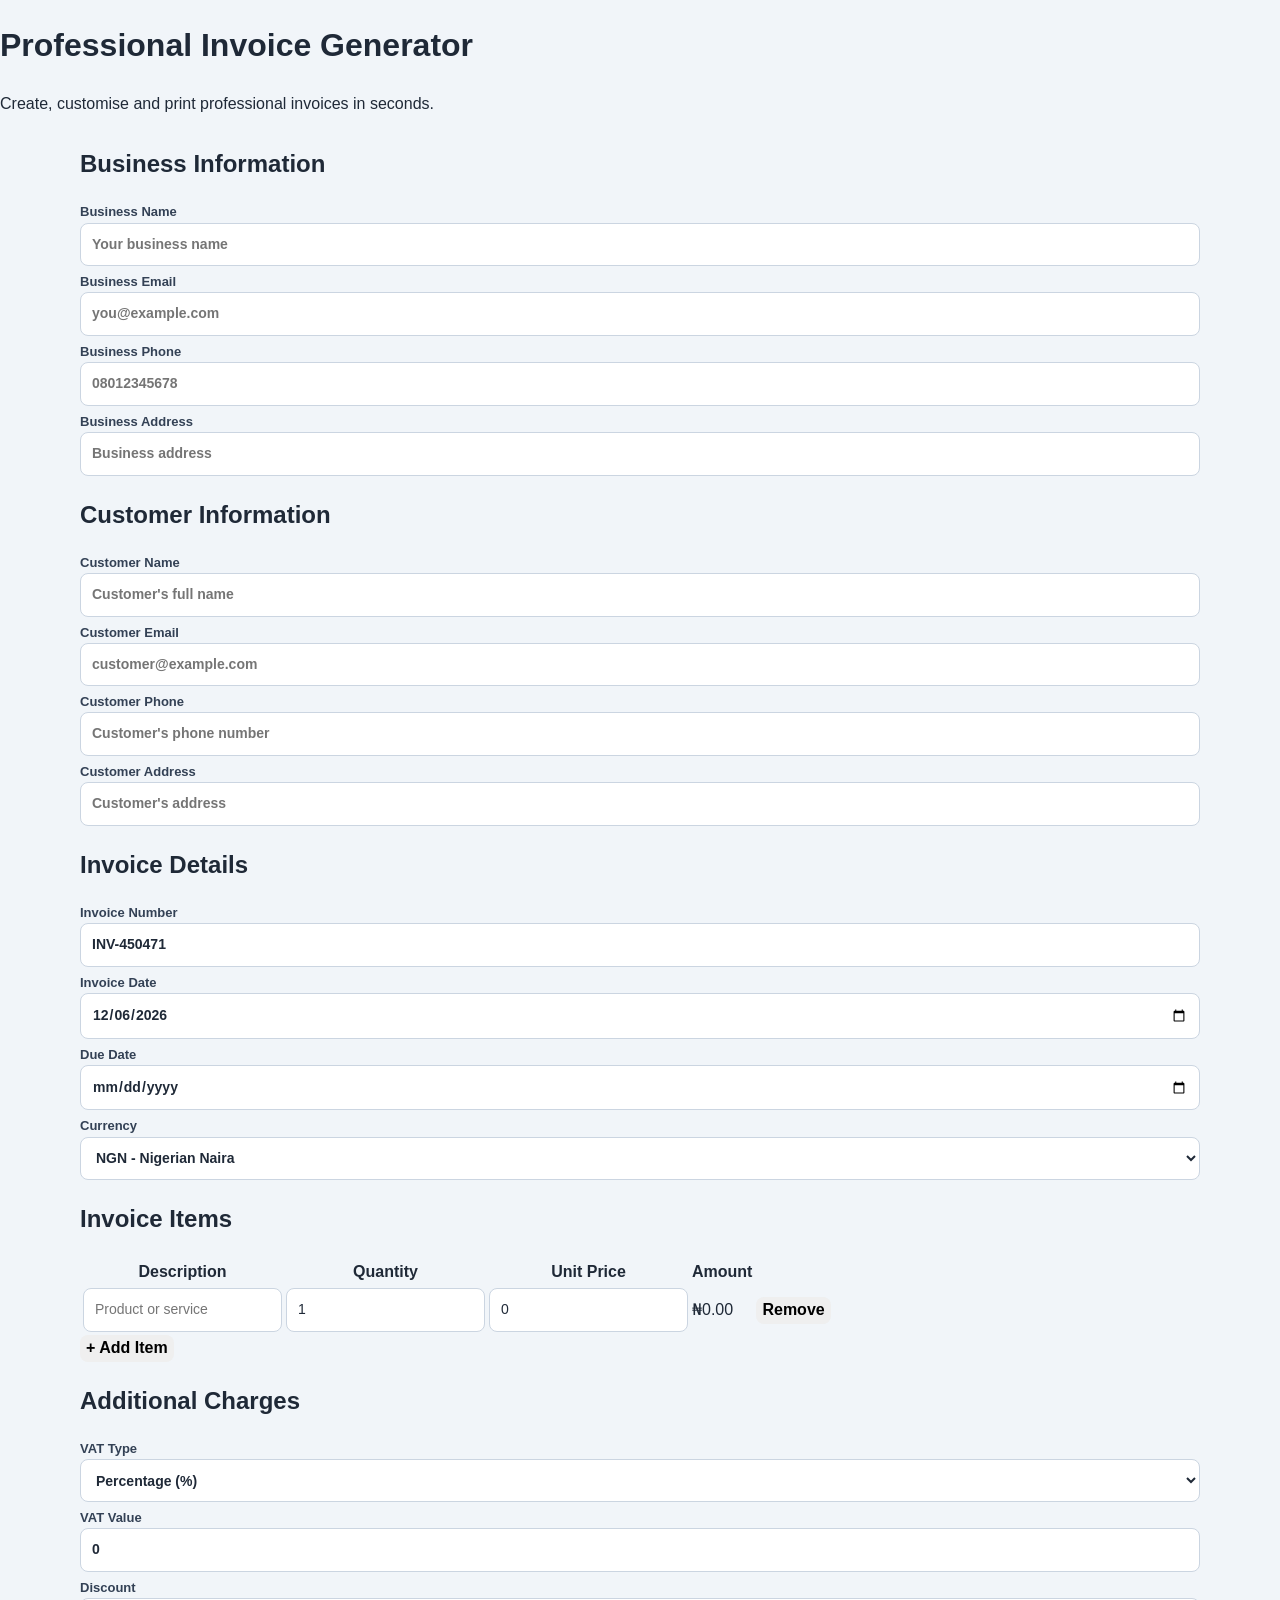
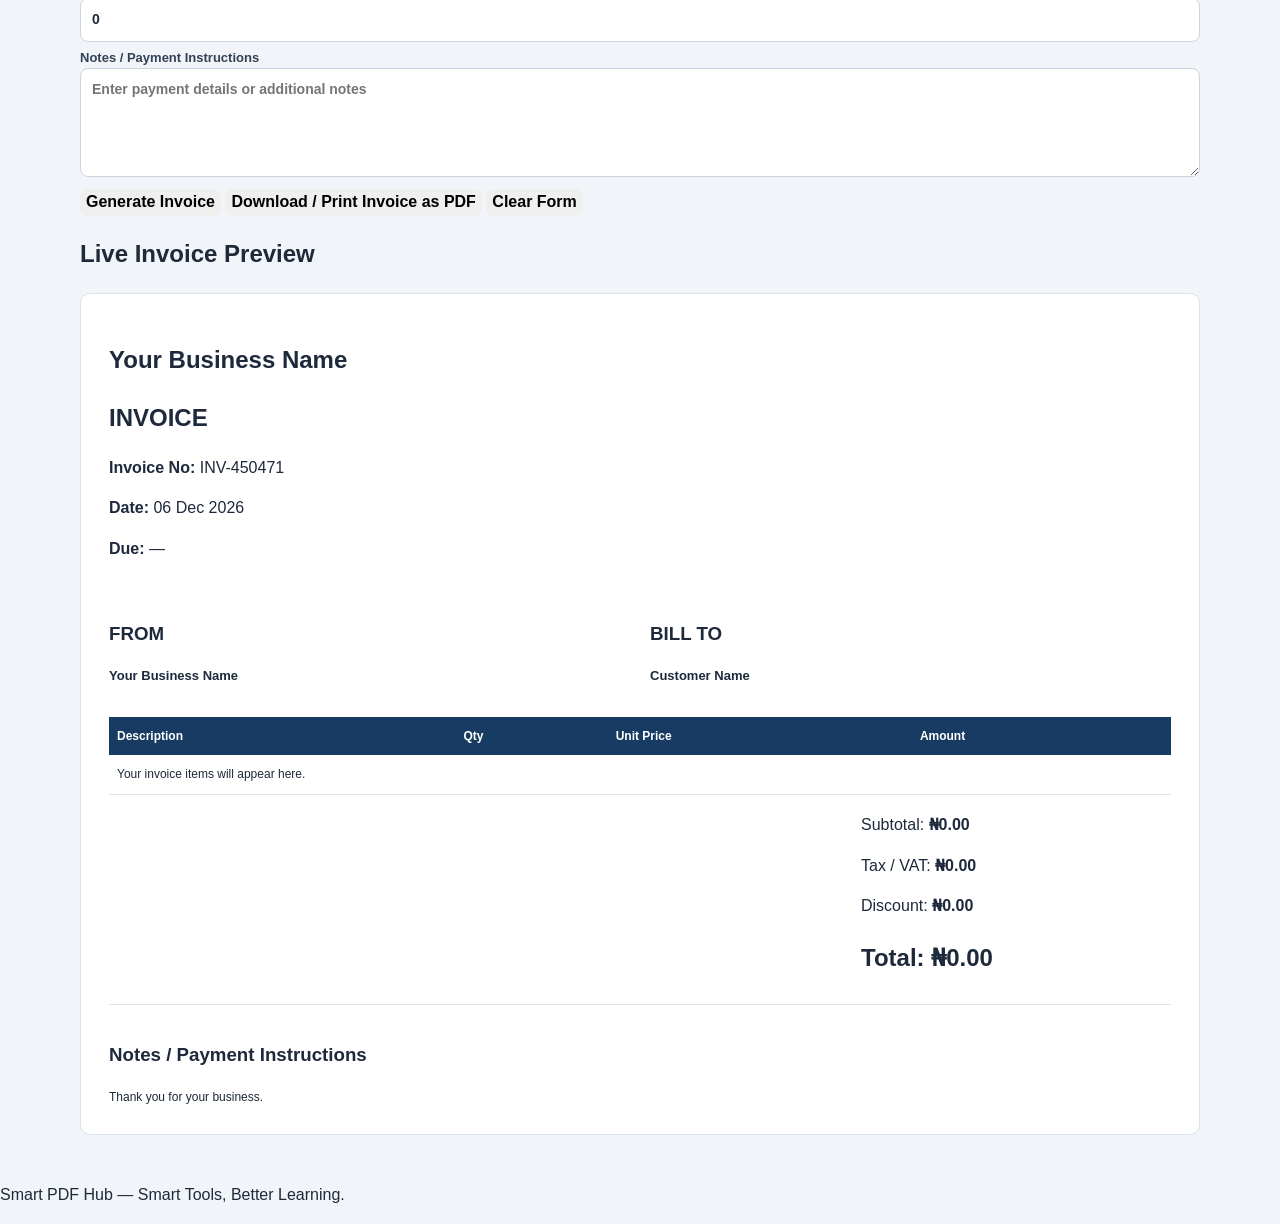
==== commit 43b8e027: "Update invoice-generator.html Add Percentage and Fixed VAT Options" ====
--- a/invoice-generator.html
+++ b/invoice-generator.html
@@ -529,14 +529,23 @@
       <h2>Additional Charges</h2>
 
       <div class="form-grid">
-        <label>Tax / VAT (%)
-          <input id="taxRate" type="number" min="0" step="0.01" value="0">
-        </label>
-
-        <label>Discount
-          <input id="discount" type="number" min="0" step="0.01" value="0">
-        </label>
-      </div>
+  <label>VAT Type
+    <select id="taxMode">
+      <option value="percentage">Percentage (%)</option>
+      <option value="fixed">Fixed Amount</option>
+    </select>
+  </label>
+
+  <label>VAT Value
+    <input id="taxRate" type="number" min="0"
+      step="0.01" value="0">
+  </label>
+
+  <label>Discount
+    <input id="discount" type="number" min="0"
+      step="0.01" value="0">
+  </label>
+</div>
 
       <label>Notes / Payment Instructions
         <textarea id="notes" rows="4" placeholder="Enter payment details or additional notes"></textarea>
@@ -668,10 +677,13 @@
         row.querySelector('.item-amount').textContent = money(amount);
       });
 
-      const taxRate = Math.max(0, Number($('taxRate').value) || 0);
-      const discount = Math.max(0, Number($('discount').value) || 0);
-
-      const tax = subtotal * taxRate / 100;
+      const taxValue = Math.max(0, Number($('taxRate').value) || 0);
+const taxMode = $('taxMode').value;
+const discount = Math.max(0, Number($('discount').value) || 0);
+
+const tax = taxMode === 'percentage'
+  ? subtotal * taxValue / 100
+  : taxValue;
       const total = Math.max(0, subtotal + tax - discount);
 
       $('previewSubtotal').textContent = money(subtotal);
